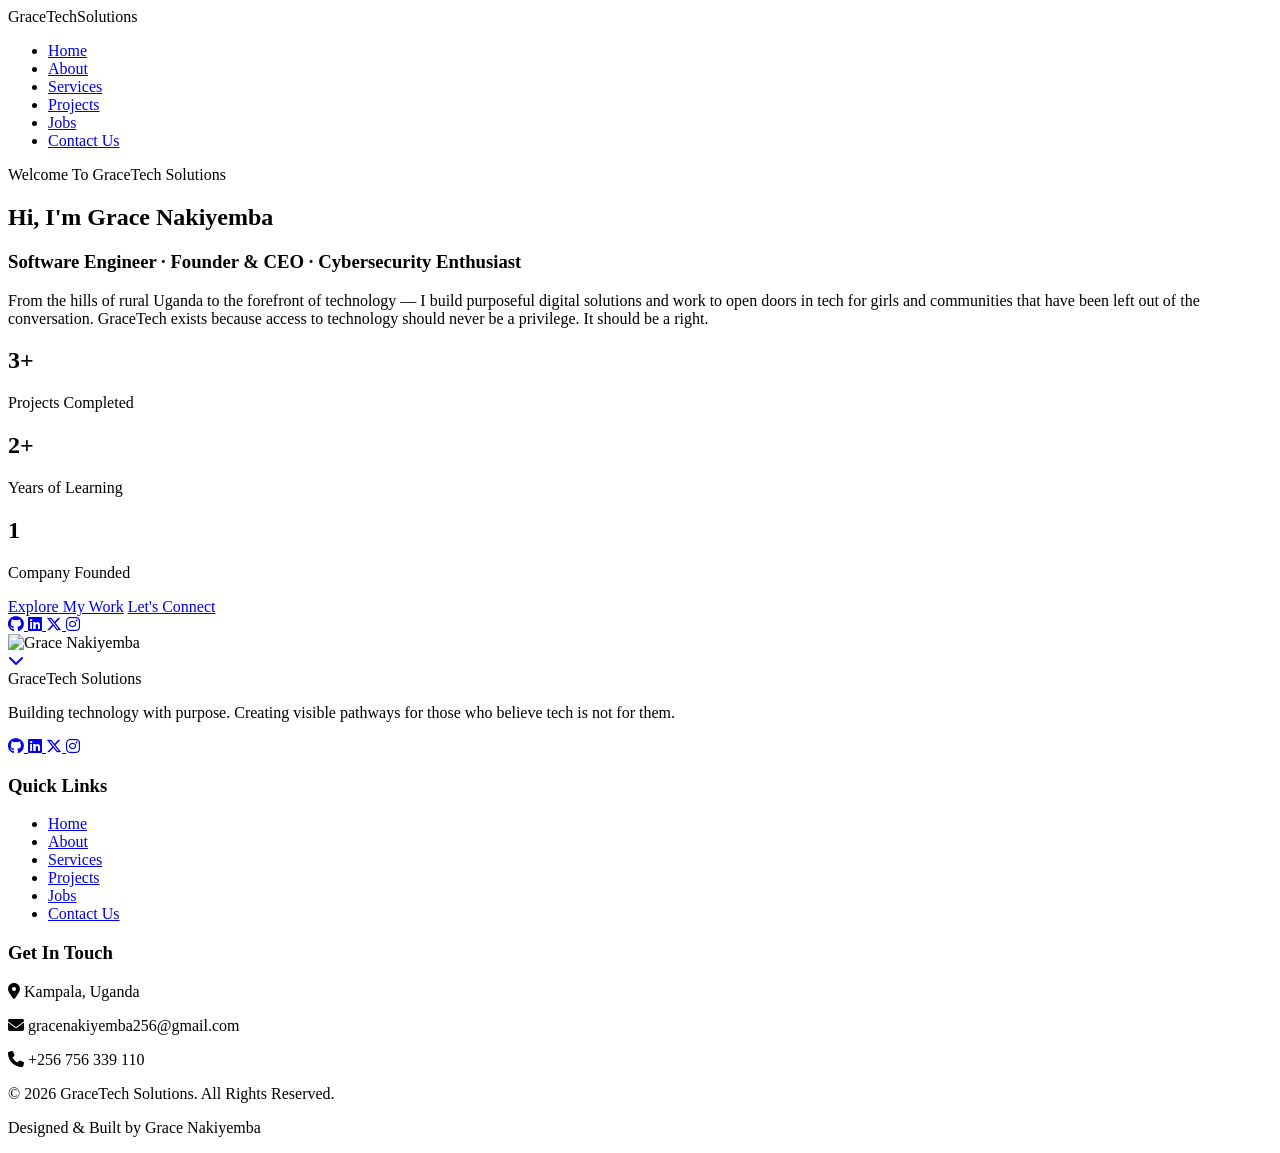
==== index.html @ 17aa2aa4 "Put the index.html in the main folder" ====
<!doctype html>
<html lang="en">
  <head>
    <meta charset="UTF-8" />
    <meta name="viewport" content="width=device-width, initial-scale=1.0" />
    <title>GraceTech Solutions | Home</title>
    <link rel="stylesheet" href="../STYLES/style.css" />
    <link
      rel="stylesheet"
      href="https://cdnjs.cloudflare.com/ajax/libs/font-awesome/6.5.0/css/all.min.css"
    />
    <link
      href="https://fonts.googleapis.com/css2?family=Poppins:wght@300;400;500;600;700&display=swap"
      rel="stylesheet"
    />
  </head>
  <body>
    <!-- Navigation Bar -->
    <div class="container">
      <nav>
        <div class="logo">GraceTech<span>Solutions</span></div>
        <ul>
          <li><a href="../home/index.html">Home</a></li>
          <li><a href="../home/pages/about.html">About</a></li>
          <li><a href="../home/pages/services.html">Services</a></li>
          <li><a href="../home/pages/projects.html">Projects</a></li>
          <li><a href="../home/pages/jobs.html">Jobs</a></li>
          <li><a href="../home/pages/contacts.html">Contact Us</a></li>
        </ul>
      </nav>
    </div>
    <!--  container closes here  -->

    <!-- Hero section -->
    <section class="hero">
      <!-- Text Content -->
      <div class="hero-text">
        <span class="welcome-label">Welcome To GraceTech Solutions</span>
        <h1>Hi, I'm <span>Grace Nakiyemba</span></h1>
        <h3>Software Engineer · Founder & CEO · Cybersecurity Enthusiast</h3>
        <p>
          From the hills of rural Uganda to the forefront of technology — I
          build purposeful digital solutions and work to open doors in tech for
          girls and communities that have been left out of the conversation.
          GraceTech exists because access to technology should never be a
          privilege. It should be a right.
        </p>

        <!-- Statistics Row -->
        <div class="hero-stats">
          <div class="stat">
            <h2>3+</h2>
            <p>Projects Completed</p>
          </div>
          <div class="stat">
            <h2>2+</h2>
            <p>Years of Learning</p>
          </div>
          <div class="stat">
            <h2>1</h2>
            <p>Company Founded</p>
          </div>
        </div>

        <!-- Buttons -->
        <div class="hero-buttons">
          <a href="../home/pages/projects.html" class="btn-primary"
            >Explore My Work</a
          >
          <a href="../home/pages/contacts.html" class="btn-secondary"
            >Let's Connect</a
          >
        </div>

        <!-- Social Icons -->
        <div class="social-icons">
          <a href="https://github.com/Grace256c" target="_blank">
            <i class="fa-brands fa-github"></i>
          </a>
          <a href="https://www.linkedin.com/in/grace-nakiyemba-1520a9264/" target="_blank">
            <i class="fa-brands fa-linkedin"></i>
          </a>
          <a href="https://x.com/gospelgrace3" target="_blank">
            <i class="fa-brands fa-x-twitter"></i>
          </a>
          <a href="https://instagram.com/gospelgrace256?igsh=MWoJrdjlmdXVtZg%3D%3D&utm_source=qr" target="_blank">
            <i class="fa-brands fa-instagram"></i>
          </a>
        </div>
      </div>

      <!-- Profile Image -->
      <div class="hero-image">
        <img
          src="../IMAGES/Profile.jpeg"
          alt="Grace Nakiyemba"
          class="profile"
        />
      </div>

      <!-- Scroll Down Indicator -->
      <div class="scroll-down">
        <a href="#footer">
          <i class="fa-solid fa-chevron-down"></i>
        </a>
      </div>
    </section>
    <!-- Hero section close -->

    <!-- FOOTER -->
    <footer>
      <div class="footer-content">
        <!-- Logo & Social Icons -->
        <div class="footer-col">
          <div class="footer-logo">Grace<span>Tech</span> Solutions</div>
          <p class="footer-tagline">
            Building technology with purpose. Creating visible pathways for
            those who believe tech is not for them.
          </p>
          <div class="footer-social">
            <a href="https://github.com/Grace256c" target="_blank">
              <i class="fa-brands fa-github"></i>
            </a>
            <a href="https://www.linkedin.com/in/grace-nakiyemba-1520a9264/" target="_blank">
              <i class="fa-brands fa-linkedin"></i>
            </a>
            <a href="https://x.com/gospelgrace3" target="_blank">
              <i class="fa-brands fa-x-twitter"></i>
            </a>
            <a href="https://instagram.com/gospelgrace256?igsh=MWoJrdjlmdXVtZg%3D%3D&utm_source=qr" target="_blank">
              <i class="fa-brands fa-instagram"></i>
            </a>
          </div>
        </div>

        <!-- Quick Links -->
        <div class="footer-col">
          <h3>Quick Links</h3>
          <ul class="footer-links">
            <li><a href="../home/index.html">Home</a></li>
            <li><a href="../home/pages/about.html">About</a></li>
            <li><a href="../home/pages/services.html">Services</a></li>
            <li><a href="../home/pages/projects.html">Projects</a></li>
            <li><a href="../home/pages/jobs.html">Jobs</a></li>
            <li><a href="../home/pages/contacts.html">Contact Us</a></li>
          </ul>
        </div>

        <!-- Contact Info -->
        <div class="footer-col">
          <h3>Get In Touch</h3>
          <div class="contact-info">
            <p>
              <i class="fa-solid fa-location-dot"></i>
              Kampala, Uganda
            </p>
            <p>
              <i class="fa-solid fa-envelope"></i>
              gracenakiyemba256@gmail.com
            </p>
            <p>
              <i class="fa-solid fa-phone"></i>
              +256 756 339 110
            </p>
          </div>
        </div>
      </div>

      <!-- Bottom Bar -->
      <div class="footer-bottom">
        <p>© 2026 <span>GraceTech Solutions.</span> All Rights Reserved.</p>
        <p>Designed & Built by <span>Grace Nakiyemba</span></p>
      </div>
    </footer>
  </body>
</html>
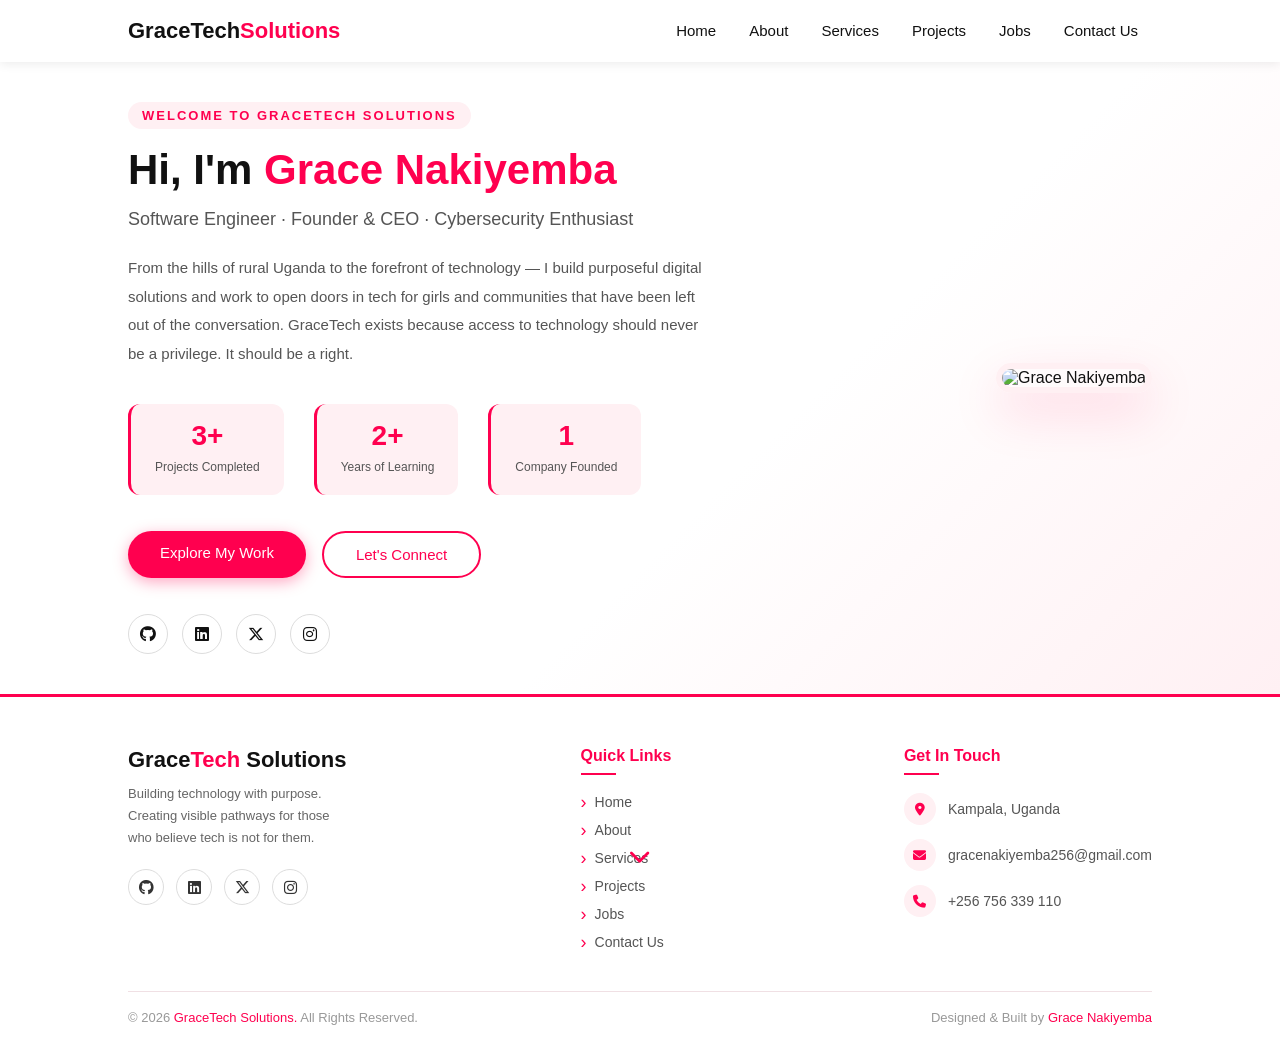
==== commit cbe5f8d2: "Added images and social links" ====
--- a/index.html
+++ b/index.html
@@ -4,7 +4,7 @@
     <meta charset="UTF-8" />
     <meta name="viewport" content="width=device-width, initial-scale=1.0" />
     <title>GraceTech Solutions | Home</title>
-    <link rel="stylesheet" href="../STYLES/style.css" />
+    <link rel="stylesheet" href="/styles/style.css" />
     <link
       rel="stylesheet"
       href="https://cdnjs.cloudflare.com/ajax/libs/font-awesome/6.5.0/css/all.min.css"
@@ -20,12 +20,12 @@
       <nav>
         <div class="logo">GraceTech<span>Solutions</span></div>
         <ul>
-          <li><a href="../home/index.html">Home</a></li>
-          <li><a href="../home/pages/about.html">About</a></li>
-          <li><a href="../home/pages/services.html">Services</a></li>
-          <li><a href="../home/pages/projects.html">Projects</a></li>
-          <li><a href="../home/pages/jobs.html">Jobs</a></li>
-          <li><a href="../home/pages/contacts.html">Contact Us</a></li>
+          <li><a href="index.html">Home</a></li>
+          <li><a href="home/pages/about.html">About</a></li>
+          <li><a href="home/pages/services.html">Services</a></li>
+          <li><a href="home/pages/projects.html">Projects</a></li>
+          <li><a href="home/pages/jobs.html">Jobs</a></li>
+          <li><a href="home/pages/contacts.html">Contact Us</a></li>
         </ul>
       </nav>
     </div>
--- a/styles/style.css
+++ b/styles/style.css
@@ -0,0 +1,499 @@
+/* GOOGLE FONT */
+@import url('https://fonts.googleapis.com/css2?family=Poppins:wght@300;400;500;600;700&display=swap');
+
+/* CSS VARIABLES */
+:root {
+  --pink: #ff004f;
+  --light-pink: #fff0f3;
+  --white: #ffffff;
+  --dark: #111111;
+  --grey: #555555;
+}
+
+/* RESET */
+* {
+  margin: 0;
+  padding: 0;
+  box-sizing: border-box;
+}
+
+/* BODY */
+body {
+  font-family: 'Poppins', sans-serif;
+  background: var(--white);
+  color: var(--dark);
+}
+
+/* NAVIGATION */
+.container {
+  padding: 0 10%;
+  background: var(--white);
+  position: sticky;
+  top: 0;
+  z-index: 999;
+  box-shadow: 0 2px 10px rgba(0,0,0,0.08);
+}
+
+nav {
+  display: flex;
+  align-items: center;
+  justify-content: space-between;
+  flex-wrap: wrap;
+  padding: 18px 0;
+}
+
+.logo {
+  font-size: 22px;
+  font-weight: 700;
+  color: var(--dark);
+}
+
+.logo span {
+  color: var(--pink);
+}
+
+nav ul {
+  list-style: none;
+  display: flex;
+  gap: 5px;
+}
+
+nav ul li {
+  display: inline-block;
+}
+
+nav ul li a {
+  color: var(--dark);
+  text-decoration: none;
+  font-size: 15px;
+  font-weight: 500;
+  padding: 8px 14px;
+  position: relative;
+  transition: color 0.3s;
+}
+
+nav ul li a::after {
+  content: '';
+  width: 0;
+  height: 2px;
+  background: var(--pink);
+  position: absolute;
+  left: 14px;
+  bottom: 2px;
+  transition: 0.4s;
+}
+
+nav ul li a:hover {
+  color: var(--pink);
+}
+
+nav ul li a:hover::after {
+  width: calc(100% - 28px);
+}
+
+/* HERO SECTION */
+.hero {
+  display: flex;
+  align-items: center;
+  justify-content: space-between;
+  gap: 40px;
+  min-height: auto;
+  padding: 40px 10%;
+  background: linear-gradient(135deg, #ffffff 60%, #fff0f3 100%);
+}
+
+/* Hero Text */
+.hero-text {
+  flex: 1;
+  max-width: 580px;
+}
+
+.welcome-label {
+  display: inline-block;
+  font-size: 13px;
+  font-weight: 600;
+  color: var(--pink);
+  letter-spacing: 2px;
+  text-transform: uppercase;
+  margin-bottom: 16px;
+  background: var(--light-pink);
+  padding: 6px 14px;
+  border-radius: 20px;
+}
+
+.hero-text h1 {
+  font-size: 42px;
+  font-weight: 700;
+  line-height: 1.2;
+  color: var(--dark);
+  margin-bottom: 14px;
+}
+
+.hero-text h1 span {
+  color: var(--pink);
+}
+
+.hero-text h3 {
+  font-size: 18px;
+  font-weight: 400;
+  color: var(--grey);
+  margin-bottom: 24px;
+}
+
+.hero-text p {
+  font-size: 15px;
+  line-height: 1.9;
+  color: var(--grey);
+  margin-bottom: 36px;
+}
+/* Statistics Row */
+.hero-stats {
+  display: flex;
+  gap: 30px;
+  margin-bottom: 36px;
+}
+
+.stat {
+  text-align: center;
+  padding: 16px 24px;
+  border-radius: 12px;
+  background: var(--light-pink);
+  border-left: 3px solid var(--pink);
+}
+
+.stat h2 {
+  font-size: 28px;
+  font-weight: 700;
+  color: var(--pink);
+  margin-bottom: 4px;
+}
+
+.stat p {
+  font-size: 12px;
+  color: var(--grey);
+  font-weight: 500;
+  margin-bottom: 0;
+}
+
+/* Buttons */
+.hero-buttons {
+  display: flex;
+  gap: 16px;
+  flex-wrap: wrap;
+  margin-bottom: 36px;
+}
+
+.btn-primary {
+  background: var(--pink);
+  color: var(--white);
+  padding: 13px 32px;
+  border-radius: 30px;
+  text-decoration: none;
+  font-size: 15px;
+  font-weight: 500;
+  transition: all 0.3s ease;
+  box-shadow: 0 4px 15px rgba(255, 0, 79, 0.35);
+}
+
+.btn-primary:hover {
+  background: #cc003f;
+  transform: translateY(-3px);
+  box-shadow: 0 8px 20px rgba(255, 0, 79, 0.4);
+}
+
+.btn-secondary {
+  background: transparent;
+  color: var(--pink);
+  padding: 13px 32px;
+  border-radius: 30px;
+  border: 2px solid var(--pink);
+  text-decoration: none;
+  font-size: 15px;
+  font-weight: 500;
+  transition: all 0.3s ease;
+}
+
+.btn-secondary:hover {
+  background: var(--pink);
+  color: var(--white);
+  transform: translateY(-3px);
+}
+
+/* Social Icons */
+.social-icons {
+  display: flex;
+  gap: 14px;
+  margin-top: 10px;
+}
+/* Scroll Down Indicator */
+.scroll-down {
+  position: absolute;
+  bottom: 30px;
+  left: 50%;
+  transform: translateX(-50%);
+  animation: bounce 2s infinite;
+}
+
+.scroll-down a {
+  color: var(--pink);
+  font-size: 22px;
+  text-decoration: none;
+}
+
+.scroll-down a:hover {
+  color: #cc003f;
+}
+
+.social-icons a {
+  width: 40px;
+  height: 40px;
+  border-radius: 50%;
+  border: 1.5px solid #ddd;
+  display: flex;
+  align-items: center;
+  justify-content: center;
+  color: var(--dark);
+  font-size: 16px;
+  text-decoration: none;
+  transition: all 0.3s ease;
+}
+
+.social-icons a:hover {
+  background: var(--pink);
+  border-color: var(--pink);
+  color: var(--white);
+  transform: translateY(-4px);
+}
+
+/* Hero Image */
+.hero-image {
+  flex-shrink: 0;
+}
+
+.profile {
+  width: 380px;
+  height: 460px;
+  object-fit: cover;
+  border-radius: 20px;
+  border: 6px solid var(--light-pink);
+  box-shadow: 0 20px 50px rgba(255, 0, 79, 0.15);
+  animation: bounce 3s infinite;
+}
+
+/* Bounce Animation */
+@keyframes bounce {
+  0%, 100% { transform: translateY(0); }
+  50% { transform: translateY(-15px); }
+}
+
+/* FOOTER */
+footer {
+  background: var(--white);
+  border-top: 3px solid var(--pink);
+  padding: 50px 10% 0;
+}
+
+.footer-content {
+  display: flex;
+  justify-content: space-between;
+  gap: 40px;
+  flex-wrap: wrap;
+  padding-bottom: 40px;
+}
+
+.footer-logo {
+  font-size: 22px;
+  font-weight: 700;
+  color: var(--dark);
+  margin-bottom: 10px;
+}
+
+.footer-logo span {
+  color: var(--pink);
+}
+
+.footer-tagline {
+  font-size: 13px;
+  color: #666;
+  line-height: 1.7;
+  margin-bottom: 20px;
+  max-width: 220px;
+}
+
+.footer-col h3 {
+  font-size: 16px;
+  font-weight: 600;
+  color: var(--pink);
+  margin-bottom: 18px;
+  position: relative;
+  padding-bottom: 10px;
+}
+
+.footer-col h3::after {
+  content: '';
+  position: absolute;
+  left: 0;
+  bottom: 0;
+  width: 35px;
+  height: 2px;
+  background: var(--pink);
+}
+
+.footer-social {
+  display: flex;
+  gap: 12px;
+}
+
+.footer-social a {
+  width: 36px;
+  height: 36px;
+  border-radius: 50%;
+  border: 1.5px solid #ddd;
+  display: flex;
+  align-items: center;
+  justify-content: center;
+  color: #333;
+  font-size: 15px;
+  text-decoration: none;
+  transition: all 0.3s ease;
+}
+
+.footer-social a:hover {
+  background: var(--pink);
+  border-color: var(--pink);
+  color: var(--white);
+  transform: translateY(-3px);
+}
+
+.footer-links {
+  list-style: none;
+  display: flex;
+  flex-direction: column;
+  gap: 10px;
+}
+
+.footer-links li a {
+  text-decoration: none;
+  color: #555;
+  font-size: 14px;
+  display: flex;
+  align-items: center;
+  gap: 8px;
+  transition: color 0.3s, gap 0.3s;
+}
+
+.footer-links li a::before {
+  content: '›';
+  color: var(--pink);
+  font-size: 18px;
+  line-height: 1;
+}
+
+.footer-links li a:hover {
+  color: var(--pink);
+  gap: 12px;
+}
+
+.contact-info {
+  display: flex;
+  flex-direction: column;
+  gap: 14px;
+}
+
+.contact-info p {
+  display: flex;
+  align-items: center;
+  gap: 12px;
+  font-size: 14px;
+  color: #555;
+}
+
+.contact-info p i {
+  width: 32px;
+  height: 32px;
+  background: var(--light-pink);
+  border-radius: 50%;
+  display: flex;
+  align-items: center;
+  justify-content: center;
+  color: var(--pink);
+  font-size: 13px;
+  flex-shrink: 0;
+}
+
+.footer-bottom {
+  border-top: 1px solid #f0e0e4;
+  padding: 18px 0;
+  display: flex;
+  align-items: center;
+  justify-content: space-between;
+  flex-wrap: wrap;
+  gap: 10px;
+}
+
+.footer-bottom p {
+  font-size: 13px;
+  color: #999;
+}
+
+.footer-bottom p span {
+  color: var(--pink);
+  font-weight: 500;
+}
+
+/* MOBILE RESPONSIVENESS */
+@media (max-width: 768px) {
+
+  .hero {
+    flex-direction: column-reverse;
+    text-align: center;
+    padding: 40px 6%;
+    min-height: auto;
+  }
+
+  .hero-text h1 {
+    font-size: 34px;
+  }
+
+  .hero-text h3 {
+    font-size: 15px;
+  }
+
+  .hero-buttons {
+    justify-content: center;
+  }
+
+  .social-icons {
+    justify-content: center;
+  }
+
+  .profile {
+    width: 280px;
+    height: 340px;
+  }
+
+  nav {
+    justify-content: center;
+    gap: 10px;
+  }
+
+  nav ul {
+    justify-content: center;
+    flex-wrap: wrap;
+  }
+
+  nav ul li a {
+    font-size: 13px;
+    padding: 6px 10px;
+  }
+
+  .footer-content {
+    flex-direction: column;
+    gap: 30px;
+  }
+
+  .footer-bottom {
+    flex-direction: column;
+    text-align: center;
+  }
+}
